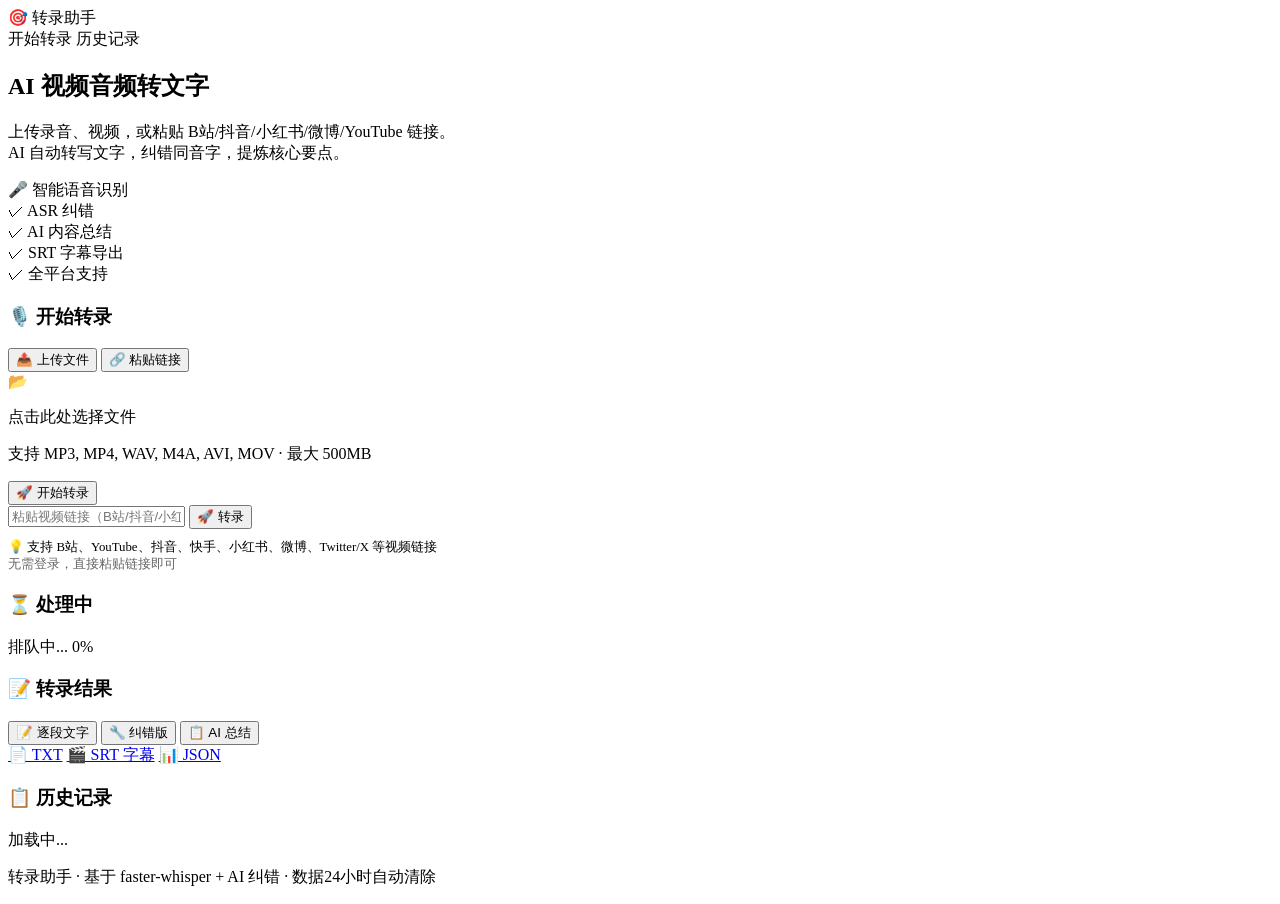
==== app/static/index.html @ 5c991a3a "初始提交：视频转录服务 - FunASR SenseVoiceSmall 转录引擎（替代 faster-whisper） - B站/YouTube 链接转录 + 文件上传 - 音频切块处理（防OOM，" ====
<!DOCTYPE html>
<html lang="zh-CN">
<head>
    <meta charset="utf-8">
    <meta name="viewport" content="width=device-width, initial-scale=1.0, user-scalable=no">
    <title>转录助手 · AI 视频音频转文字</title>
    <meta name="description" content="AI 驱动的视频/音频转文字服务。支持文件上传和B站/抖音/小红书/微博/YouTube链接，自动转录、纠错、总结。">
    <link rel="stylesheet" href="/static/style.css">
</head>
<body>

<!-- ============ 导航栏 ============ -->
<nav class="navbar container">
    <div class="logo">🎯 <span>转录助手</span></div>
    <div class="nav-links">
        <a onclick="document.getElementById('transcribe-section').scrollIntoView({behavior:'smooth'})">开始转录</a>
        <a onclick="document.getElementById('history-section').scrollIntoView({behavior:'smooth'})">历史记录</a>
    </div>
</nav>

<!-- ============ Hero ============ -->
<section class="hero container">
    <h1>AI 视频音频转文字</h1>
    <p>上传录音、视频，或粘贴 B站/抖音/小红书/微博/YouTube 链接。<br>AI 自动转写文字，纠错同音字，提炼核心要点。</p>
    <div class="features">
        <div class="feature-item"><span class="icon">🎤</span> 智能语音识别</div>
        <div class="feature-item"><span class="icon green">✓</span> ASR 纠错</div>
        <div class="feature-item"><span class="icon green">✓</span> AI 内容总结</div>
        <div class="feature-item"><span class="icon green">✓</span> SRT 字幕导出</div>
        <div class="feature-item"><span class="icon green">✓</span> 全平台支持</div>
    </div>
</section>

<!-- ============ 转录区域 ============ -->
<section id="transcribe-section" class="container">
    <div class="card">
        <h3>🎙️ 开始转录</h3>

        <!-- 模式切换 -->
        <div class="mode-switch">
            <button id="mode-upload" class="mode-btn active" type="button">📤 上传文件</button>
            <button id="mode-url" class="mode-btn" type="button">🔗 粘贴链接</button>
        </div>

        <!-- 上传模式 -->
        <div id="panel-upload" class="mode-panel active">
            <label id="upload-zone" class="upload-zone" for="file-input">
                <span class="icon">📂</span>
                <p>点击此处选择文件</p>
                <span class="hint">支持 MP3, MP4, WAV, M4A, AVI, MOV · 最大 500MB</span>
                <span id="file-name" class="selected-file" style="display:none"></span>
                <input id="file-input" type="file" accept="audio/*,video/*,.mp3,.mp4,.wav,.m4a,.avi,.mov" hidden>
            </label>
            <div style="margin-top:16px">
                <span id="upload-error" class="msg-error" style="display:none"></span>
                <button id="upload-btn" class="btn btn-primary btn-block" type="button">🚀 开始转录</button>
            </div>
        </div>

        <!-- URL 模式 -->
        <div id="panel-url" class="mode-panel">
            <div class="url-input-group">
                <input id="url-input" type="url" placeholder="粘贴视频链接（B站/抖音/小红书/微博/YouTube...）" />
                <button id="url-btn" class="btn btn-primary" type="button">🚀 转录</button>
            </div>
            <span id="url-error" class="msg-error" style="display:none"></span>
            <p style="margin-top:10px;color:var(--text-dim);font-size:.8rem">
                💡 支持 B站、YouTube、抖音、快手、小红书、微博、Twitter/X 等视频链接<br>
                <span style="opacity:0.6">无需登录，直接粘贴链接即可</span>
            </p>
        </div>
    </div>
</section>

<!-- ============ 进度 ============ -->
<section class="container">
    <div id="progress-section" class="card progress-section">
        <h3>⏳ 处理中</h3>
        <div class="progress-bar">
            <div id="progress-fill" class="progress-fill" style="width:0%"></div>
        </div>
        <div class="progress-info">
            <span id="progress-status" class="progress-status">排队中...</span>
            <span id="progress-percent">0%</span>
        </div>
    </div>
</section>

<!-- ============ 结果 ============ -->
<section class="container">
    <div id="result-section" class="card result-section">
        <h3 id="result-title">📝 转录结果</h3>

        <div class="result-tabs">
            <button class="result-tab" onclick="switchResultTab('transcript')" type="button">📝 逐段文字</button>
            <button class="result-tab" onclick="switchResultTab('corrected')" type="button">🔧 纠错版</button>
            <button class="result-tab active" id="rtab-summary" onclick="switchResultTab('summary')" type="button">📋 AI 总结</button>
        </div>

        <div id="rpanel-transcript" class="result-panel">
            <div id="seg-list" class="segments-list"></div>
        </div>

        <div id="rpanel-corrected" class="result-panel">
            <div id="corrected-box" class="corrected-box"></div>
        </div>

        <div id="rpanel-summary" class="result-panel active">
            <div id="summary-box" class="summary-box"></div>
        </div>

        <div class="result-actions">
            <a id="export-txt" class="btn btn-sm btn-outline" href="#" target="_blank">📄 TXT</a>
            <a id="export-srt" class="btn btn-sm btn-outline" href="#" target="_blank">🎬 SRT 字幕</a>
            <a id="export-json" class="btn btn-sm btn-outline" href="#" target="_blank">📊 JSON</a>
        </div>
    </div>
</section>

<!-- ============ 历史记录 ============ -->
<section id="history-section" class="container">
    <div class="card">
        <h3>📋 历史记录</h3>
        <div id="task-list" class="task-list">
            <div class="empty-state">加载中...</div>
        </div>
    </div>
</section>

<!-- ============ 页脚 ============ -->
<footer class="footer container">
    <p>转录助手 · 基于 faster-whisper + AI 纠错 · 数据24小时自动清除</p>
</footer>

<!-- ============ 消息提示 ============ -->
<div id="toast" class="toast">
    <span id="toast-msg"></span>
</div>

<script src="/static/app.js"></script>
</body>
</html>
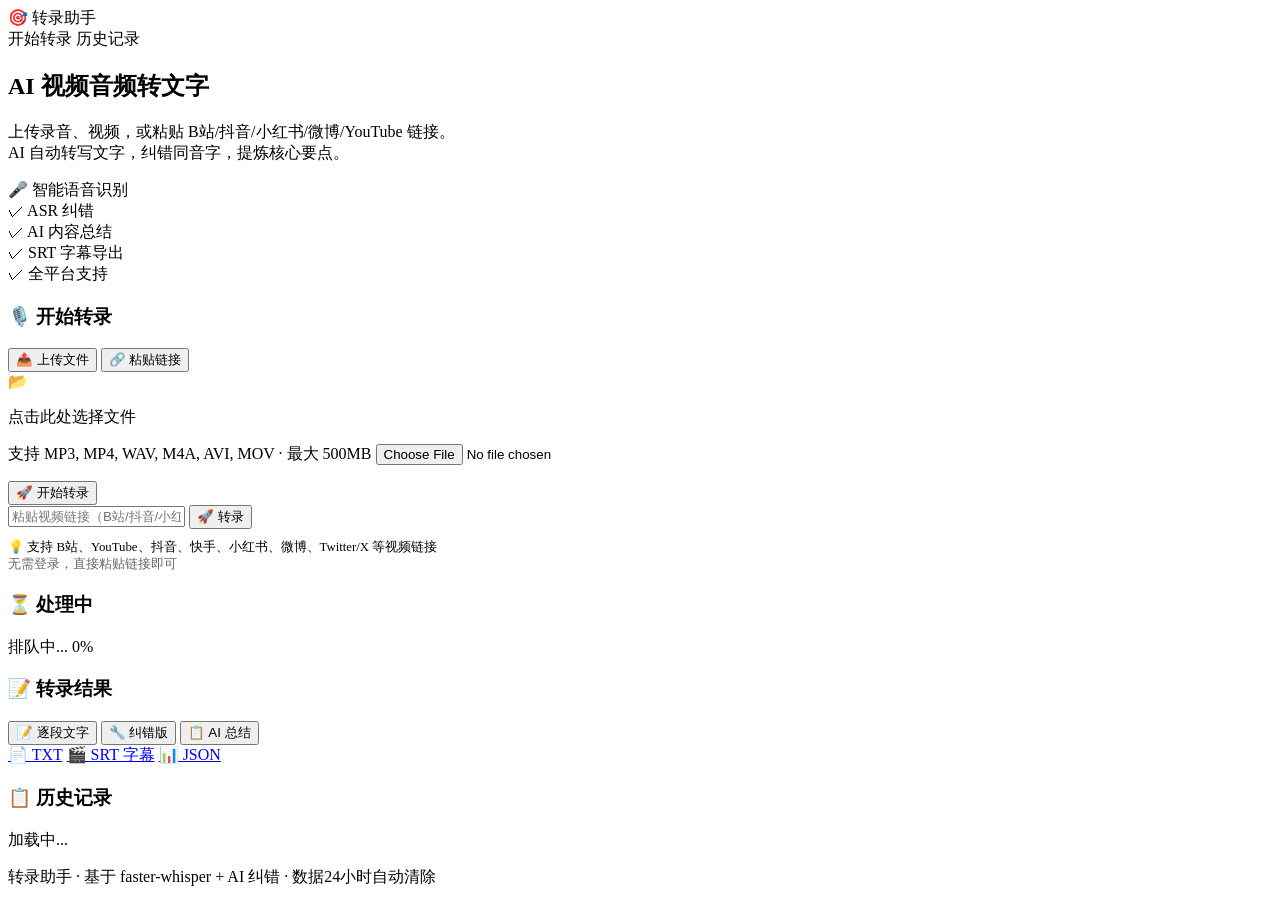
==== commit 865530ac: "fix: 修复微信浏览器文件选择按钮不工作的问题 - 将 file input 改为透明覆盖层（opacity:0）而非隐藏（hidden） - 添加 pointer-events:none 让覆盖层" ====
--- a/app/static/index.html
+++ b/app/static/index.html
@@ -49,7 +49,7 @@
                 <p>点击此处选择文件</p>
                 <span class="hint">支持 MP3, MP4, WAV, M4A, AVI, MOV · 最大 500MB</span>
                 <span id="file-name" class="selected-file" style="display:none"></span>
-                <input id="file-input" type="file" accept="audio/*,video/*,.mp3,.mp4,.wav,.m4a,.avi,.mov" hidden>
+                <input id="file-input" type="file" accept="audio/*,video/*,.mp3,.mp4,.wav,.m4a,.avi,.mov">
             </label>
             <div style="margin-top:16px">
                 <span id="upload-error" class="msg-error" style="display:none"></span>
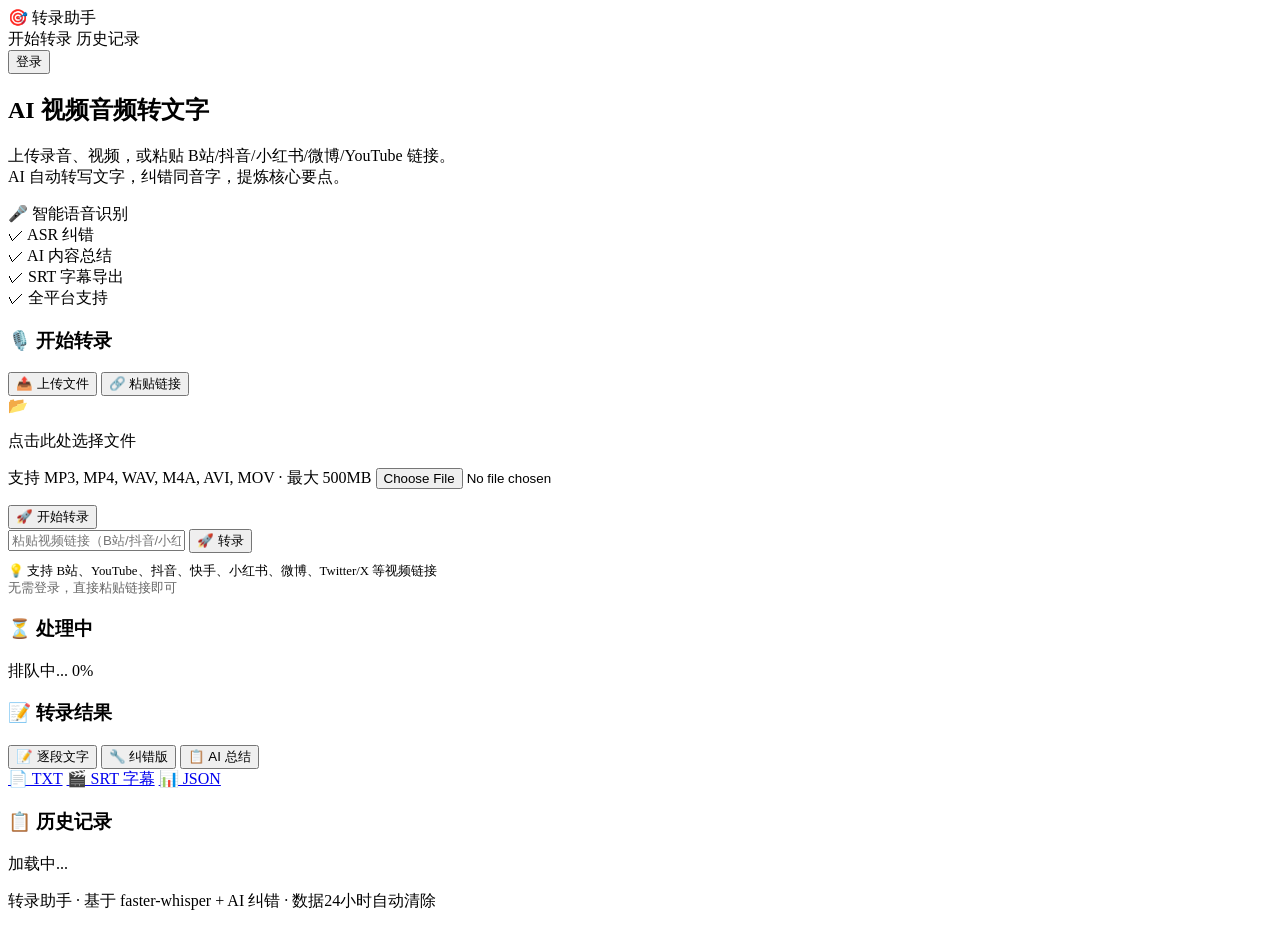
==== commit 6c6d5607: "feat: add user login/register module (JWT auth) - Backend: /api/auth/register, /api/auth/login, /api" ====
--- a/app/static/index.html
+++ b/app/static/index.html
@@ -15,6 +15,9 @@
     <div class="nav-links">
         <a onclick="document.getElementById('transcribe-section').scrollIntoView({behavior:'smooth'})">开始转录</a>
         <a onclick="document.getElementById('history-section').scrollIntoView({behavior:'smooth'})">历史记录</a>
+    </div>
+    <div id="auth-area" class="auth-area">
+        <button id="login-btn" class="btn btn-sm btn-primary" type="button" onclick="showLoginModal()">登录</button>
     </div>
 </nav>
 
@@ -44,13 +47,13 @@
 
         <!-- 上传模式 -->
         <div id="panel-upload" class="mode-panel active">
-            <label id="upload-zone" class="upload-zone" for="file-input">
+            <div id="upload-zone" class="upload-zone">
                 <span class="icon">📂</span>
                 <p>点击此处选择文件</p>
                 <span class="hint">支持 MP3, MP4, WAV, M4A, AVI, MOV · 最大 500MB</span>
                 <span id="file-name" class="selected-file" style="display:none"></span>
                 <input id="file-input" type="file" accept="audio/*,video/*,.mp3,.mp4,.wav,.m4a,.avi,.mov">
-            </label>
+            </div>
             <div style="margin-top:16px">
                 <span id="upload-error" class="msg-error" style="display:none"></span>
                 <button id="upload-btn" class="btn btn-primary btn-block" type="button">🚀 开始转录</button>
@@ -127,6 +130,30 @@
     </div>
 </section>
 
+<!-- ============ 登录/注册弹窗 ============ -->
+<div id="auth-modal" class="modal-overlay" style="display:none" onclick="if(event.target===this)hideAuthModal()">
+    <div class="modal-card">
+        <button class="modal-close" onclick="hideAuthModal()">&times;</button>
+        <div class="modal-tabs">
+            <button id="auth-tab-login" class="modal-tab active" onclick="switchAuthTab('login')">登录</button>
+            <button id="auth-tab-register" class="modal-tab" onclick="switchAuthTab('register')">注册</button>
+        </div>
+        <div id="auth-panel-login" class="auth-panel active">
+            <input id="login-username" class="auth-input" type="text" placeholder="用户名" autocomplete="username">
+            <input id="login-password" class="auth-input" type="password" placeholder="密码" autocomplete="current-password">
+            <span id="login-error" class="msg-error" style="display:none"></span>
+            <button class="btn btn-primary btn-block" type="button" onclick="doLogin()">登 录</button>
+        </div>
+        <div id="auth-panel-register" class="auth-panel">
+            <input id="reg-username" class="auth-input" type="text" placeholder="用户名" autocomplete="username">
+            <input id="reg-password" class="auth-input" type="password" placeholder="密码（至少4个字符）" autocomplete="new-password">
+            <input id="reg-confirm" class="auth-input" type="password" placeholder="确认密码" autocomplete="new-password">
+            <span id="reg-error" class="msg-error" style="display:none"></span>
+            <button class="btn btn-primary btn-block" type="button" onclick="doRegister()">注 册</button>
+        </div>
+    </div>
+</div>
+
 <!-- ============ 页脚 ============ -->
 <footer class="footer container">
     <p>转录助手 · 基于 faster-whisper + AI 纠错 · 数据24小时自动清除</p>
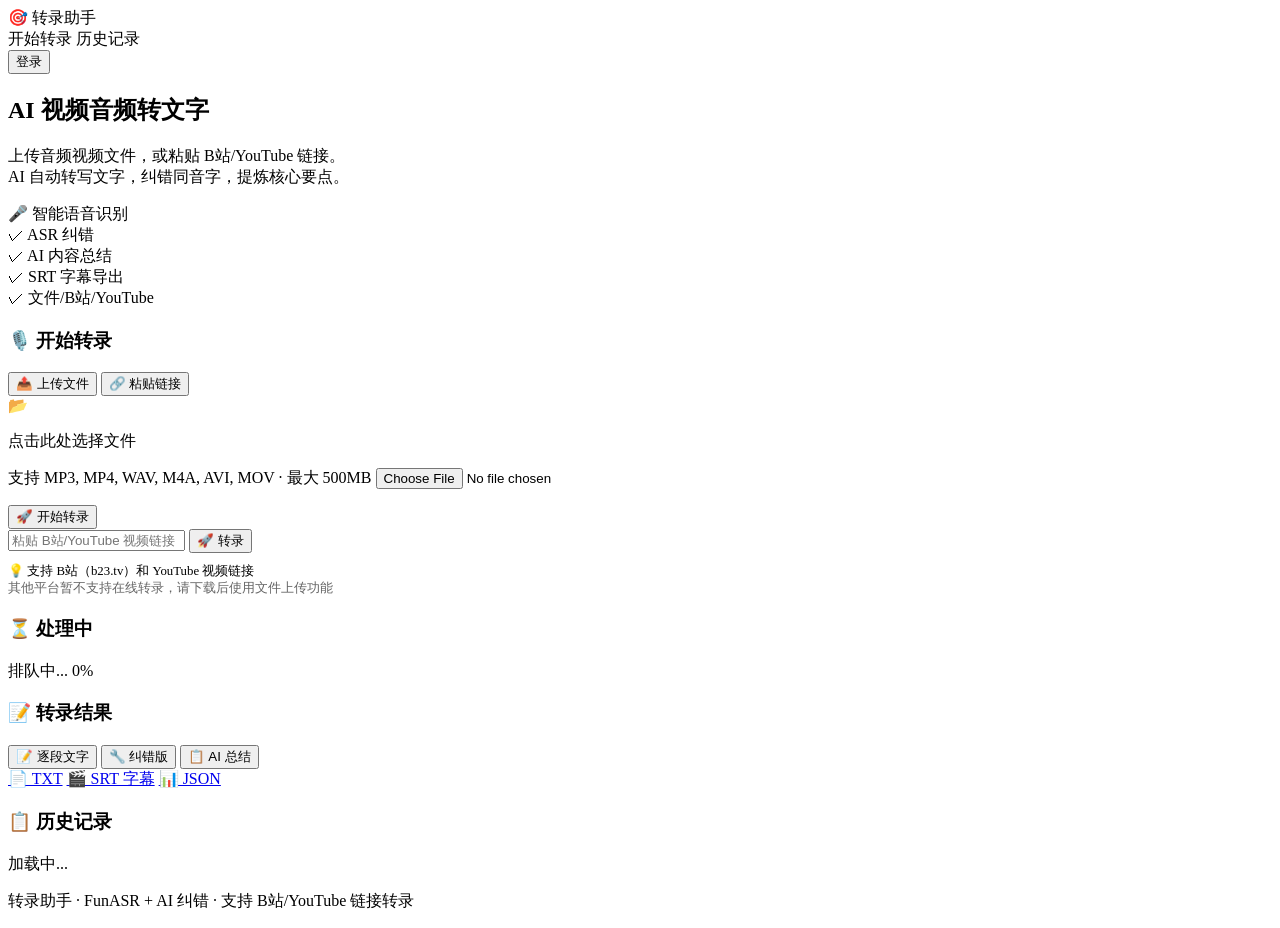
==== commit 584e2498: "refactor: limit online transcription to B站+YouTube only - Frontend: removed 抖音/小红书/快手/微博/Twitter fro" ====
--- a/app/static/index.html
+++ b/app/static/index.html
@@ -4,7 +4,7 @@
     <meta charset="utf-8">
     <meta name="viewport" content="width=device-width, initial-scale=1.0, user-scalable=no">
     <title>转录助手 · AI 视频音频转文字</title>
-    <meta name="description" content="AI 驱动的视频/音频转文字服务。支持文件上传和B站/抖音/小红书/微博/YouTube链接，自动转录、纠错、总结。">
+    <meta name="description" content="AI 驱动的视频/音频转文字服务。支持文件上传和B站/YouTube链接转录，自动纠错、总结。">
     <link rel="stylesheet" href="/static/style.css">
 </head>
 <body>
@@ -24,13 +24,13 @@
 <!-- ============ Hero ============ -->
 <section class="hero container">
     <h1>AI 视频音频转文字</h1>
-    <p>上传录音、视频，或粘贴 B站/抖音/小红书/微博/YouTube 链接。<br>AI 自动转写文字，纠错同音字，提炼核心要点。</p>
+    <p>上传音频视频文件，或粘贴 B站/YouTube 链接。<br>AI 自动转写文字，纠错同音字，提炼核心要点。</p>
     <div class="features">
         <div class="feature-item"><span class="icon">🎤</span> 智能语音识别</div>
         <div class="feature-item"><span class="icon green">✓</span> ASR 纠错</div>
         <div class="feature-item"><span class="icon green">✓</span> AI 内容总结</div>
         <div class="feature-item"><span class="icon green">✓</span> SRT 字幕导出</div>
-        <div class="feature-item"><span class="icon green">✓</span> 全平台支持</div>
+        <div class="feature-item"><span class="icon green">✓</span> 文件/B站/YouTube</div>
     </div>
 </section>
 
@@ -63,13 +63,13 @@
         <!-- URL 模式 -->
         <div id="panel-url" class="mode-panel">
             <div class="url-input-group">
-                <input id="url-input" type="url" placeholder="粘贴视频链接（B站/抖音/小红书/微博/YouTube...）" />
+                <input id="url-input" type="url" placeholder="粘贴 B站/YouTube 视频链接" />
                 <button id="url-btn" class="btn btn-primary" type="button">🚀 转录</button>
             </div>
             <span id="url-error" class="msg-error" style="display:none"></span>
             <p style="margin-top:10px;color:var(--text-dim);font-size:.8rem">
-                💡 支持 B站、YouTube、抖音、快手、小红书、微博、Twitter/X 等视频链接<br>
-                <span style="opacity:0.6">无需登录，直接粘贴链接即可</span>
+                💡 支持 B站（b23.tv）和 YouTube 视频链接<br>
+                <span style="opacity:0.6">其他平台暂不支持在线转录，请下载后使用文件上传功能</span>
             </p>
         </div>
     </div>
@@ -156,7 +156,7 @@
 
 <!-- ============ 页脚 ============ -->
 <footer class="footer container">
-    <p>转录助手 · 基于 faster-whisper + AI 纠错 · 数据24小时自动清除</p>
+    <p>转录助手 · FunASR + AI 纠错 · 支持 B站/YouTube 链接转录</p>
 </footer>
 
 <!-- ============ 消息提示 ============ -->
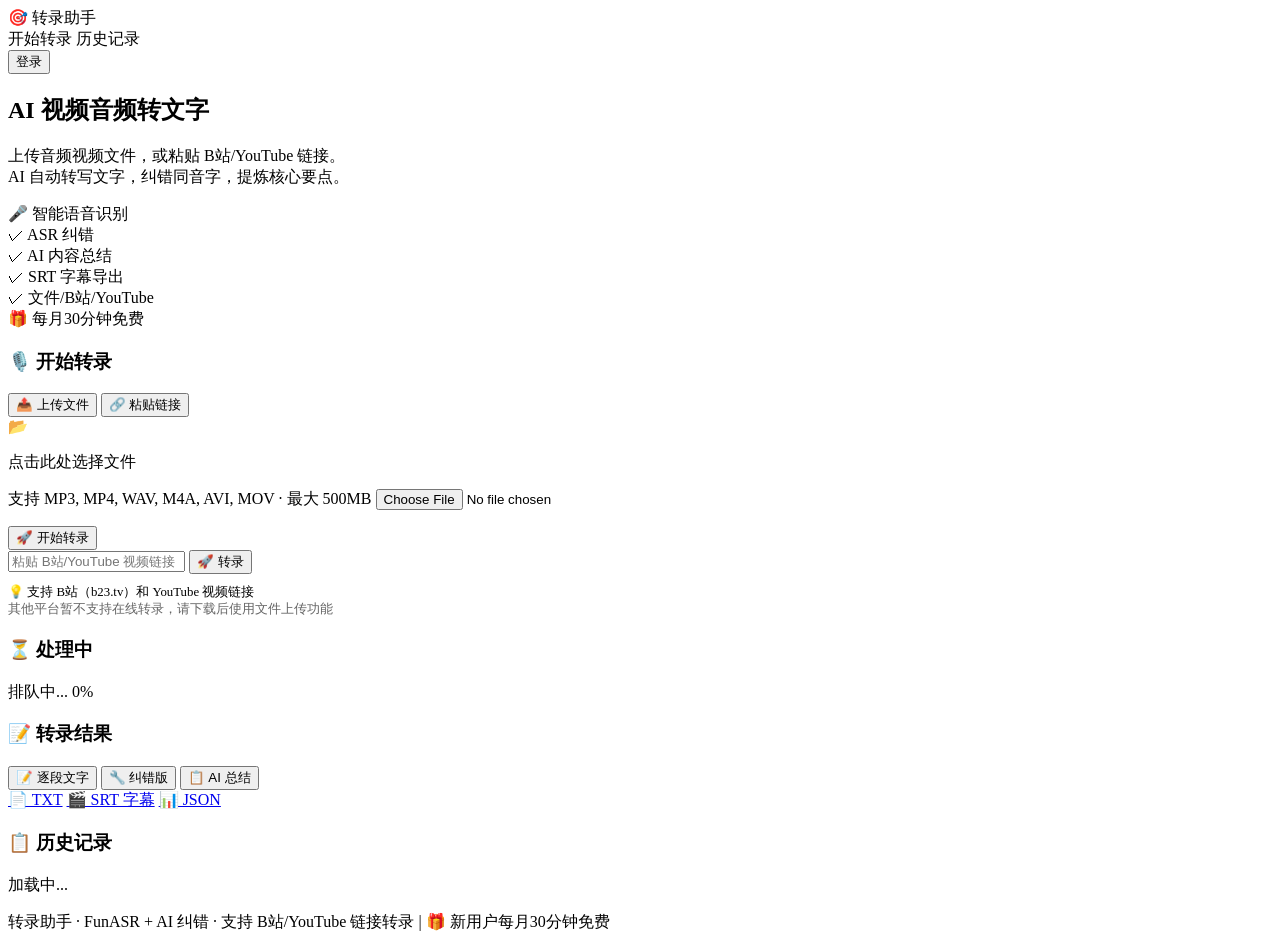
==== commit 5934f99c: "feat: 用户额度系统 + 每日签到 + 虎皮椒微信支付 - 新增 user_quota 表：每月30分钟免费额度 - 每日签到 +5分钟 - 虎皮椒微信支付集成（待配置 Key 启用） - Str" ====
--- a/app/static/index.html
+++ b/app/static/index.html
@@ -16,6 +16,13 @@
         <a onclick="document.getElementById('transcribe-section').scrollIntoView({behavior:'smooth'})">开始转录</a>
         <a onclick="document.getElementById('history-section').scrollIntoView({behavior:'smooth'})">历史记录</a>
     </div>
+    <div id="quota-area" class="quota-area" style="display:none">
+        <span class="quota-badge" onclick="showPricingModal()" title="点击查看额度详情">
+            <span id="quota-icon">⏱</span>
+            <span id="quota-text">加载中</span>
+        </span>
+        <button id="checkin-btn" class="btn btn-sm btn-checkin" type="button" onclick="doCheckin()" style="display:none">✅ 签到</button>
+    </div>
     <div id="auth-area" class="auth-area">
         <button id="login-btn" class="btn btn-sm btn-primary" type="button" onclick="showLoginModal()">登录</button>
     </div>
@@ -31,6 +38,7 @@
         <div class="feature-item"><span class="icon green">✓</span> AI 内容总结</div>
         <div class="feature-item"><span class="icon green">✓</span> SRT 字幕导出</div>
         <div class="feature-item"><span class="icon green">✓</span> 文件/B站/YouTube</div>
+        <div class="feature-item"><span class="icon green">🎁</span> 每月30分钟免费</div>
     </div>
 </section>
 
@@ -154,9 +162,43 @@
     </div>
 </div>
 
+<!-- ============ 额度/套餐弹窗 ============ -->
+<div id="pricing-modal" class="modal-overlay" style="display:none" onclick="if(event.target===this)hidePricingModal()">
+    <div class="modal-card modal-card-wide">
+        <button class="modal-close" onclick="hidePricingModal()">&times;</button>
+        <h3 style="margin-bottom:16px">📊 我的额度</h3>
+        <div id="quota-detail" class="quota-detail">
+            <div class="quota-loading">加载中...</div>
+        </div>
+        <div style="margin-bottom:12px">
+            <button id="checkin-btn-inline" class="btn btn-sm btn-checkin" type="button" onclick="doCheckin()">✅ 每日签到 +5分钟</button>
+        </div>
+        <h3 style="margin:20px 0 12px">💎 购买套餐</h3>
+        <div id="pkg-list" class="pkg-list"></div>
+        <div id="payment-result" class="payment-result" style="display:none"></div>
+        <h3 style="margin:20px 0 12px">📜 充值记录</h3>
+        <div id="payment-history" class="payment-history">
+            <div class="empty-state">暂无充值记录</div>
+        </div>
+    </div>
+</div>
+
+<!-- ============ 支付确认弹窗 ============ -->
+<div id="payment-modal" class="modal-overlay" style="display:none" onclick="if(event.target===this)hidePaymentModal()">
+    <div class="modal-card">
+        <button class="modal-close" onclick="hidePaymentModal()">&times;</button>
+        <h3 id="payment-modal-title" style="margin-bottom:16px">确认订单</h3>
+        <div id="payment-detail" class="payment-detail"></div>
+        <div style="display:flex;gap:10px;margin-top:16px">
+            <button id="pay-stripe-btn" class="btn btn-primary" style="flex:1" type="button">💳 去支付</button>
+        </div>
+        <div id="payment-error" class="msg-error" style="display:none;margin-top:10px"></div>
+    </div>
+</div>
+
 <!-- ============ 页脚 ============ -->
 <footer class="footer container">
-    <p>转录助手 · FunASR + AI 纠错 · 支持 B站/YouTube 链接转录</p>
+    <p>转录助手 · FunASR + AI 纠错 · 支持 B站/YouTube 链接转录 | 🎁 新用户每月30分钟免费</p>
 </footer>
 
 <!-- ============ 消息提示 ============ -->
